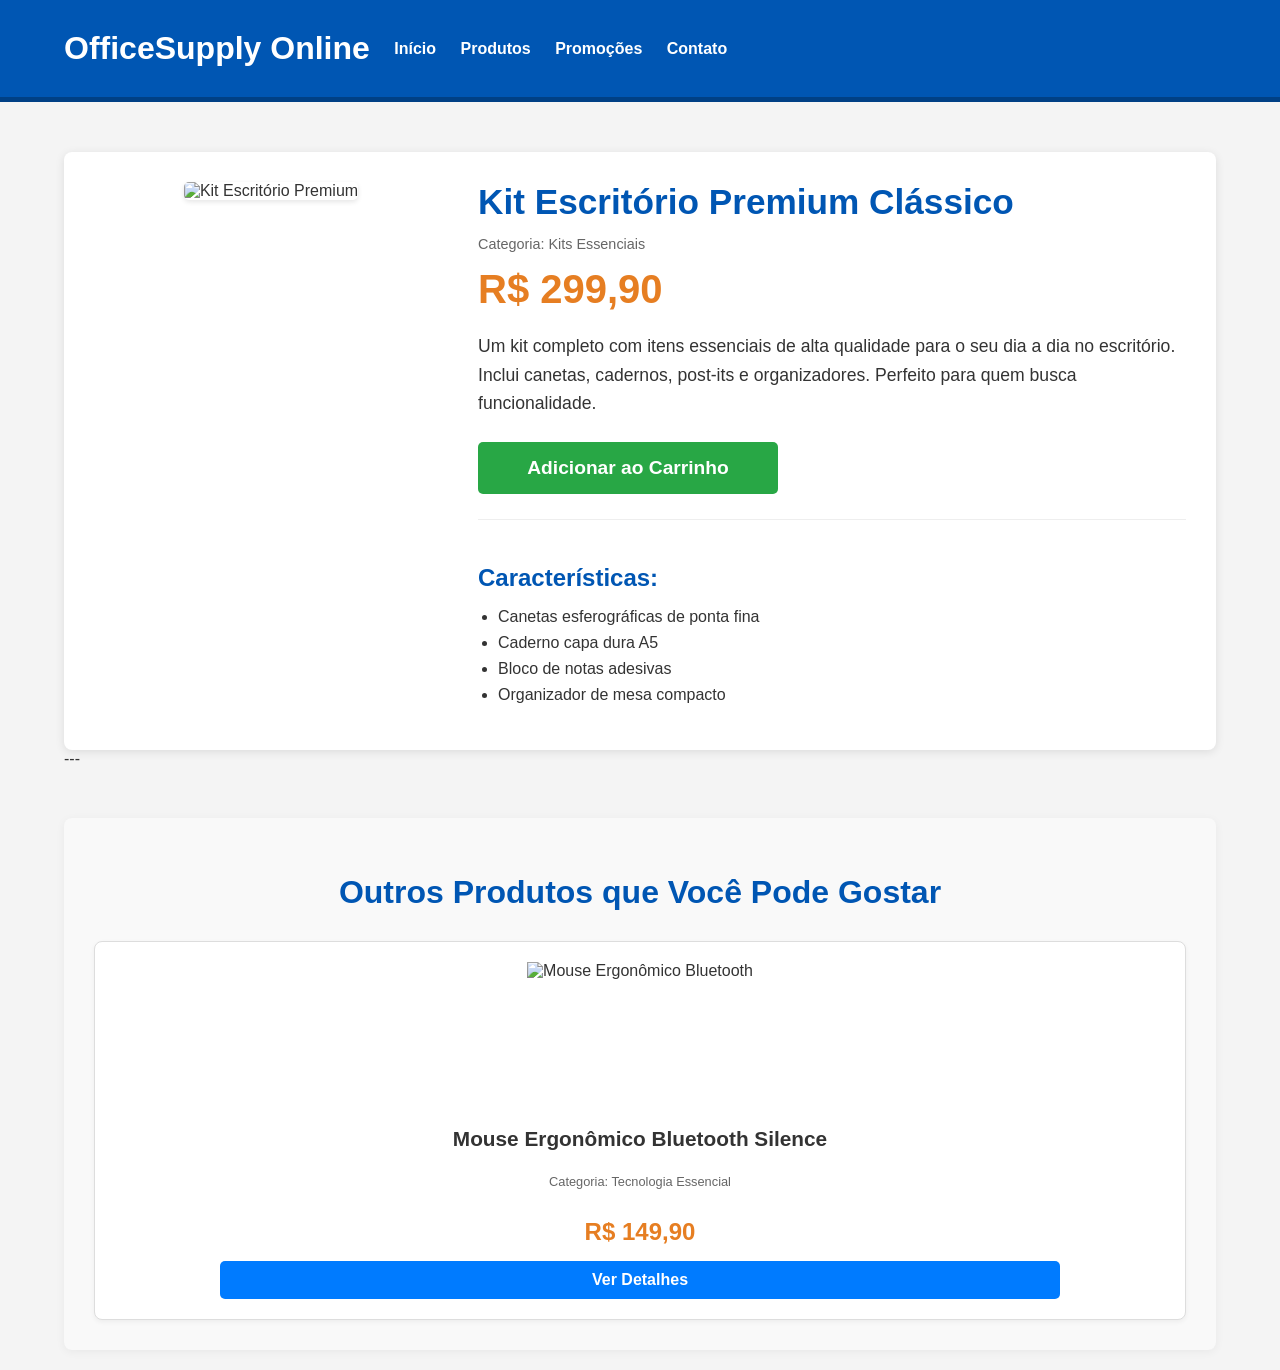
==== control/index.html @ 4d8d6cfc "fix: renomeia HTMLs para index.html" ====
<!DOCTYPE html>
<html lang="pt-br">
<head>
    <meta charset="UTF-8">
    <meta name="viewport" content="width=device-width, initial-scale=1.0">
    <title>OfficeSupply Online - Kit Escritório Premium (Controle)</title>
    <link rel="stylesheet" href="style-control.css">
</head>
<body>
    <header>
        <div class="container">
            <h1>OfficeSupply Online</h1>
            <nav>
                <ul>
                    <li><a href="#">Início</a></li>
                    <li><a href="#">Produtos</a></li>
                    <li><a href="#">Promoções</a></li>
                    <li><a href="#">Contato</a></li>
                </ul>
            </nav>
        </div>
    </header>

    <main class="container">
        <section class="product-detail">
            <div class="product-image">
                <img src="img001.jpeg" alt="Kit Escritório Premium">
            </div>
            <div class="product-info">
                <h2 class="product-title">Kit Escritório Premium Clássico</h2>
                <p class="product-category">Categoria: Kits Essenciais</p>
                <div class="product-price">
                    <span class="current-price">R$ 299,90</span>
                </div>
                <p class="product-description">
                    Um kit completo com itens essenciais de alta qualidade para o seu dia a dia no escritório. Inclui canetas, cadernos, post-its e organizadores. Perfeito para quem busca funcionalidade.
                </p>
                <button class="add-to-cart-btn">Adicionar ao Carrinho</button>
                <div class="product-features">
                    <h3>Características:</h3>
                    <ul>
                        <li>Canetas esferográficas de ponta fina</li>
                        <li>Caderno capa dura A5</li>
                        <li>Bloco de notas adesivas</li>
                        <li>Organizador de mesa compacto</li>
                    </ul>
                </div>
            </div>
        </section>

        ---

        <section class="featured-products">
            <h2>Outros Produtos que Você Pode Gostar</h2>
            <div class="product-grid">
                <div class="product-card">
                    <img src="mouse.jpg" alt="Mouse Ergonômico Bluetooth">
                    <h3>Mouse Ergonômico Bluetooth Silence</h3>
                    <p class="card-category">Categoria: Tecnologia Essencial</p>
                    <p class="card-price">R$ 149,90</p>
                    <button class="add-to-cart-btn-small">Ver Detalhes</button>
                </div>
---- control/style-control.css ----
/* Estilos Gerais */
body {
    font-family: Arial, sans-serif;
    margin: 0;
    padding: 0;
    background-color: #f4f4f4;
    color: #333;
}

.container {
    width: 90%;
    max-width: 1200px;
    margin: 0 auto;
    padding: 20px 0;
}

/* Header */
header {
    background-color: #0056b3; /* Azul mais escuro */
    color: white;
    padding: 10px 0;
    border-bottom: 5px solid #004085;
}

header h1 {
    margin: 0;
    padding: 0;
    display: inline-block;
    vertical-align: middle;
}

header nav {
    display: inline-block;
    vertical-align: middle;
    margin-left: 20px;
}

header nav ul {
    list-style: none;
    margin: 0;
    padding: 0;
}

header nav ul li {
    display: inline;
    margin-right: 20px;
}

header nav ul li a {
    color: white;
    text-decoration: none;
    font-weight: bold;
}

/* Main Content - Detalhes do Produto Principal */
.product-detail {
    background-color: white;
    padding: 30px;
    margin-top: 30px;
    border-radius: 8px;
    box-shadow: 0 2px 10px rgba(0,0,0,0.1);
    display: flex;
    flex-wrap: wrap; /* Permite quebrar em telas menores */
    gap: 30px;
}

.product-image {
    flex: 1; /* Ocupa o espaço disponível */
    min-width: 300px; /* Garante tamanho mínimo em telas menores */
    text-align: center;
}

.product-image img {
    max-width: 100%;
    height: auto;
    border-radius: 5px;
    box-shadow: 0 2px 5px rgba(0,0,0,0.1);
}

.product-info {
    flex: 2; /* Ocupa o dobro do espaço da imagem */
    min-width: 350px; /* Garante tamanho mínimo em telas menores */
}

.product-title {
    font-size: 2.2em;
    color: #0056b3;
    margin-top: 0;
    margin-bottom: 10px;
}

.product-category {
    font-size: 0.9em;
    color: #666;
    margin-bottom: 15px;
}

.product-price .current-price {
    font-size: 2.5em;
    color: #e67e22; /* Laranja */
    font-weight: bold;
    display: block;
    margin-bottom: 20px;
}

.product-description {
    font-size: 1.1em;
    line-height: 1.6;
    margin-bottom: 25px;
}

.add-to-cart-btn {
    background-color: #28a745; /* Verde */
    color: white;
    padding: 15px 30px;
    border: none;
    border-radius: 5px;
    font-size: 1.2em;
    font-weight: bold;
    cursor: pointer;
    transition: background-color 0.3s ease;
    width: 100%; /* Ocupa largura total */
    max-width: 300px; /* Limita o tamanho em telas grandes */
    display: block; /* Garante que fique em uma nova linha */
    margin-bottom: 25px;
}

.add-to-cart-btn:hover {
    background-color: #218838;
}

.product-features {
    margin-top: 20px;
    border-top: 1px solid #eee;
    padding-top: 20px;
}

.product-features h3 {
    font-size: 1.5em;
    color: #0056b3;
    margin-bottom: 10px;
}

.product-features ul {
    list-style-type: disc;
    margin-left: 20px;
    padding-left: 0;
}

.product-features ul li {
    margin-bottom: 8px;
    font-size: 1em;
}

/* Nova Seção: Produtos em Destaque */
.featured-products {
    margin-top: 50px;
    padding: 30px;
    background-color: #f9f9f9;
    border-radius: 8px;
    box-shadow: 0 2px 10px rgba(0,0,0,0.05);
    text-align: center; /* Centraliza o título */
}

.featured-products h2 {
    font-size: 2em;
    color: #0056b3;
    margin-bottom: 30px;
}

.product-grid {
    display: grid;
    grid-template-columns: repeat(auto-fit, minmax(250px, 1fr)); /* Responsivo: 250px por coluna, auto-ajuste */
    gap: 25px;
    justify-content: center; /* Centraliza cards se houver espaço */
}

.product-card {
    background-color: white;
    border: 1px solid #ddd;
    border-radius: 8px;
    padding: 20px;
    box-shadow: 0 2px 5px rgba(0,0,0,0.05);
    text-align: center;
    display: flex;
    flex-direction: column;
    justify-content: space-between; /* Espaça os elementos */
    align-items: center;
}

.product-card img {
    max-width: 100%;
    height: 150px; /* Altura fixa para consistência */
    object-fit: contain; /* Garante que a imagem caiba sem cortar */
    margin-bottom: 15px;
}

.product-card h3 {
    font-size: 1.3em;
    color: #333;
    margin-top: 0;
    margin-bottom: 10px;
    flex-grow: 1; /* Permite que o título ocupe espaço */
}

.card-category {
    font-size: 0.8em;
    color: #666;
    margin-bottom: 5px;
}

.card-price {
    font-size: 1.5em;
    color: #e67e22;
    font-weight: bold;
    margin-bottom: 15px;
}

.add-to-cart-btn-small {
    background-color: #007bff; /* Azul para "Ver Detalhes" */
    color: white;
    padding: 10px 20px;
    border: none;
    border-radius: 5px;
    font-size: 1em;
    font-weight: bold;
    cursor: pointer;
    transition: background-color 0.3s ease;
    width: 80%; /* Ocupa 80% da largura do card */
}

.add-to-cart-btn-small:hover {
    background-color: #0056b3;
}


/* Footer */
footer {
    background-color: #333;
    color: white;
    text-align: center;
    padding: 20px 0;
    margin-top: 30px;
}

footer p {
    margin: 0;
}

/* Responsividade Básica */
@media (max-width: 768px) {
    .product-detail {
        flex-direction: column;
        padding: 20px;
    }

    .product-info {
        min-width: unset; /* Remove min-width para telas pequenas */
    }

    .add-to-cart-btn {
        max-width: none; /* Ocupa toda a largura */
    }

    .product-grid {
        grid-template-columns: 1fr; /* Uma coluna em telas pequenas */
    }
}
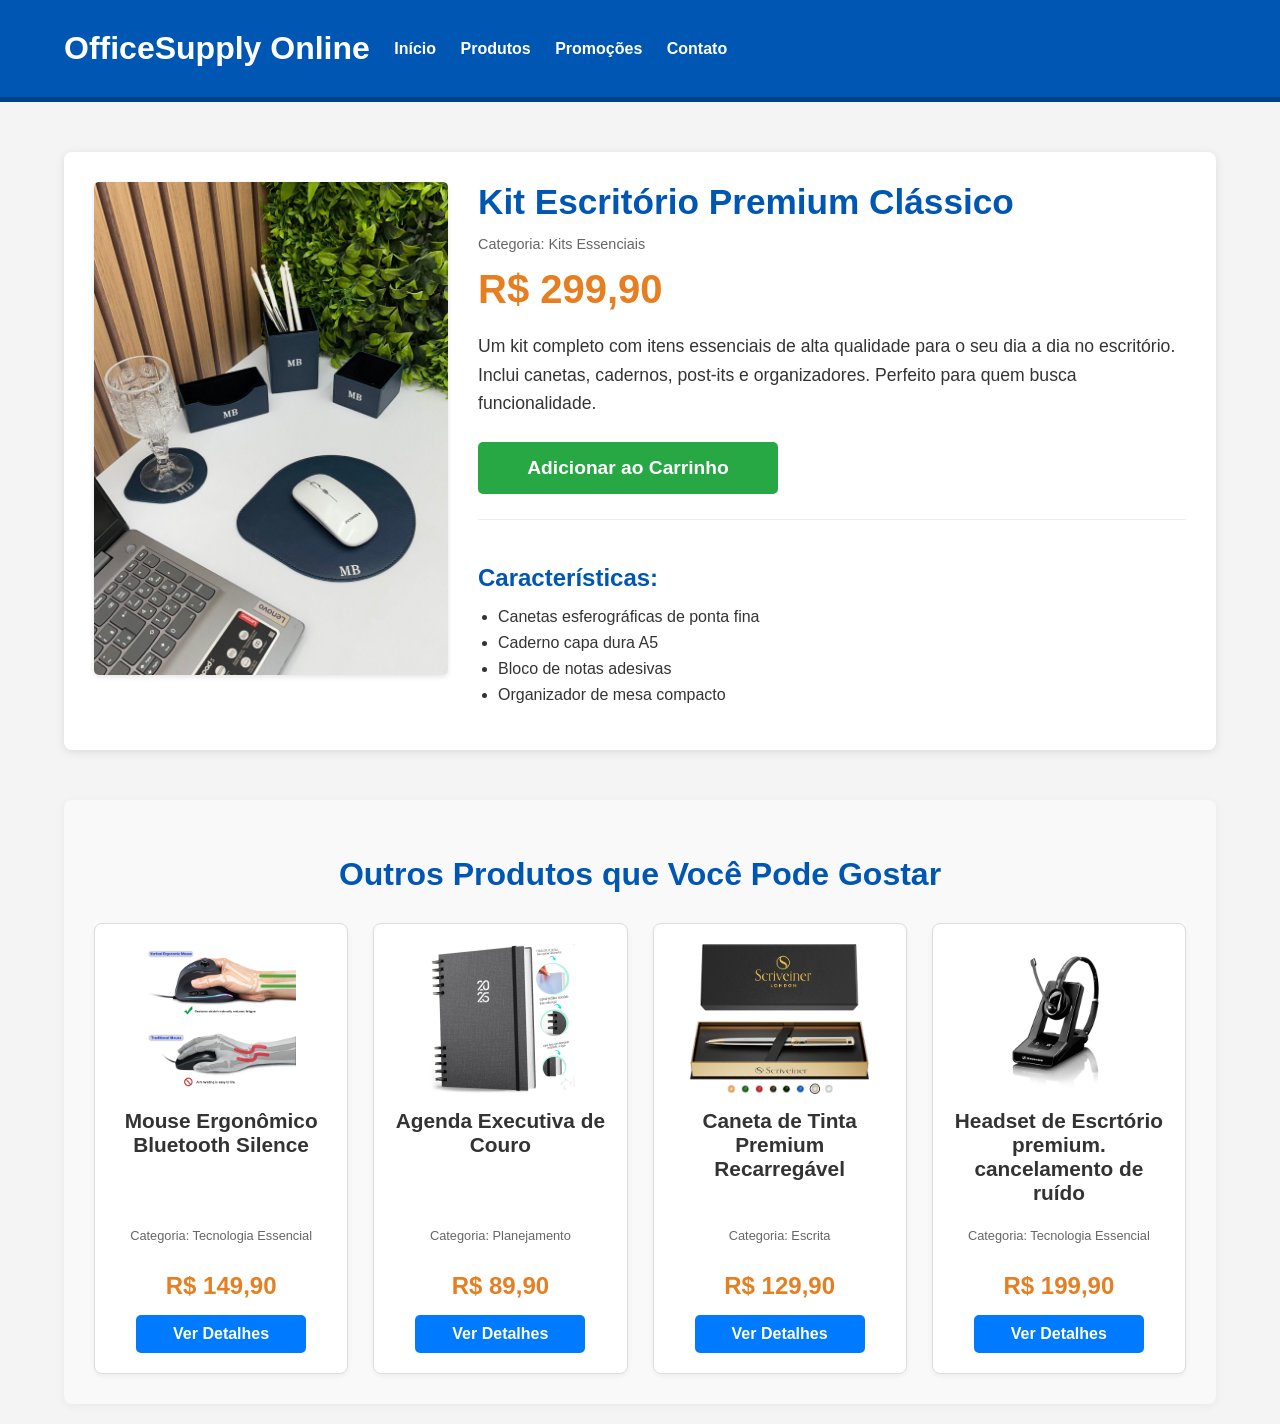
==== commit ea0858bf: "fix: atualiza index.html" ====
--- a/control/index.html
+++ b/control/index.html
@@ -24,7 +24,7 @@
     <main class="container">
         <section class="product-detail">
             <div class="product-image">
-                <img src="img001.jpeg" alt="Kit Escritório Premium">
+                <img src="img001.jpeg" alt="Kit Escritório Premium" onerror="this.style.background='#ddd';this.alt='Imagem do produto'">
             </div>
             <div class="product-info">
                 <h2 class="product-title">Kit Escritório Premium Clássico</h2>
@@ -48,15 +48,39 @@
             </div>
         </section>
 
-        ---
-
         <section class="featured-products">
             <h2>Outros Produtos que Você Pode Gostar</h2>
             <div class="product-grid">
                 <div class="product-card">
-                    <img src="mouse.jpg" alt="Mouse Ergonômico Bluetooth">
+                    <img src="mouse.jpg" alt="Mouse Ergonômico Bluetooth" onerror="this.style.background='#ddd'">
                     <h3>Mouse Ergonômico Bluetooth Silence</h3>
                     <p class="card-category">Categoria: Tecnologia Essencial</p>
                     <p class="card-price">R$ 149,90</p>
                     <button class="add-to-cart-btn-small">Ver Detalhes</button>
-                </div>+                </div>
+                <div class="product-card">
+                    <img src="agenda.webp" alt="Agenda Executiva" onerror="this.style.background='#ddd'">
+                    <h3>Agenda Executiva de Couro</h3>
+                    <p class="card-category">Categoria: Planejamento</p>
+                    <p class="card-price">R$ 89,90</p>
+                    <button class="add-to-cart-btn-small">Ver Detalhes</button>
+                </div>
+                <div class="product-card">
+                    <img src="caneta.jpg" alt="Caneta Premium" onerror="this.style.background='#ddd'">
+                    <h3>Caneta de Tinta Premium Recarregável</h3>
+                    <p class="card-category">Categoria: Escrita</p>
+                    <p class="card-price">R$ 129,90</p>
+                    <button class="add-to-cart-btn-small">Ver Detalhes</button>
+                </div>
+                <div class="product-card">
+                    <img src="headet.jpg" alt="Headset Office" onerror="this.style.background='#ddd'">
+                    <h3>Headset de Escrtório premium. cancelamento de ruído</h3>
+                    <p class="card-category">Categoria: Tecnologia Essencial</p>
+                    <p class="card-price">R$ 199,90</p>
+                    <button class="add-to-cart-btn-small">Ver Detalhes</button>
+                </div>
+            </div>
+        </section>
+    </main>
+</body>
+</html>
